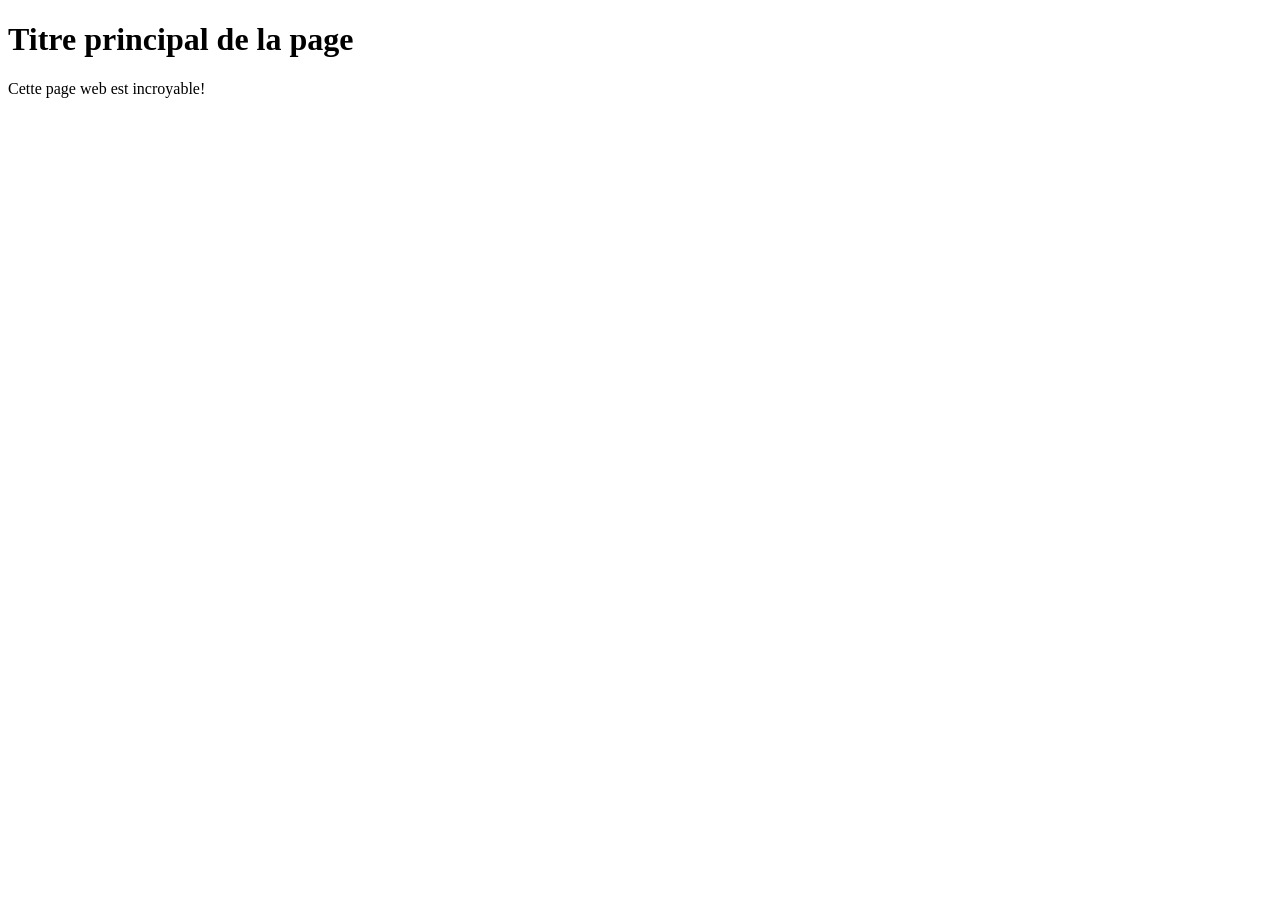
==== contact.html @ e89aed19 "Fait l'arborecence des fichiers et commencer la structure générale du site" ====
<!DOCTYPE html>
<html lang="fr">
<head>
    <!-- Encodage des caractères de la page -->
    <meta charset="utf-8">
    <!-- Ajuste la taille de la page aux différents appareils : pc, mobiles, tablettes -->
    <meta name="viewport" content="width=device-width, initial-scale=1, shrink-to-fit=no">
    <!-- Titre de la page. Visible dans l'onglet du navigateur -->
    <title>Titre de la page | nom du site</title>
    <!-- Auteur -->
    <meta name="author" content="Steve Fallet">
    <!-- Icône de base du site : FAVICON -->
    <link rel="icon" type="image/x-icon" href="favicon.ico">
</head>
<body>
<!-- Titre principal (unique) de la page -->
<h1>Titre principal de la page</h1>
<!-- Un paragraphe -->
<p>Cette page web est incroyable!</p>
</body>
</html>
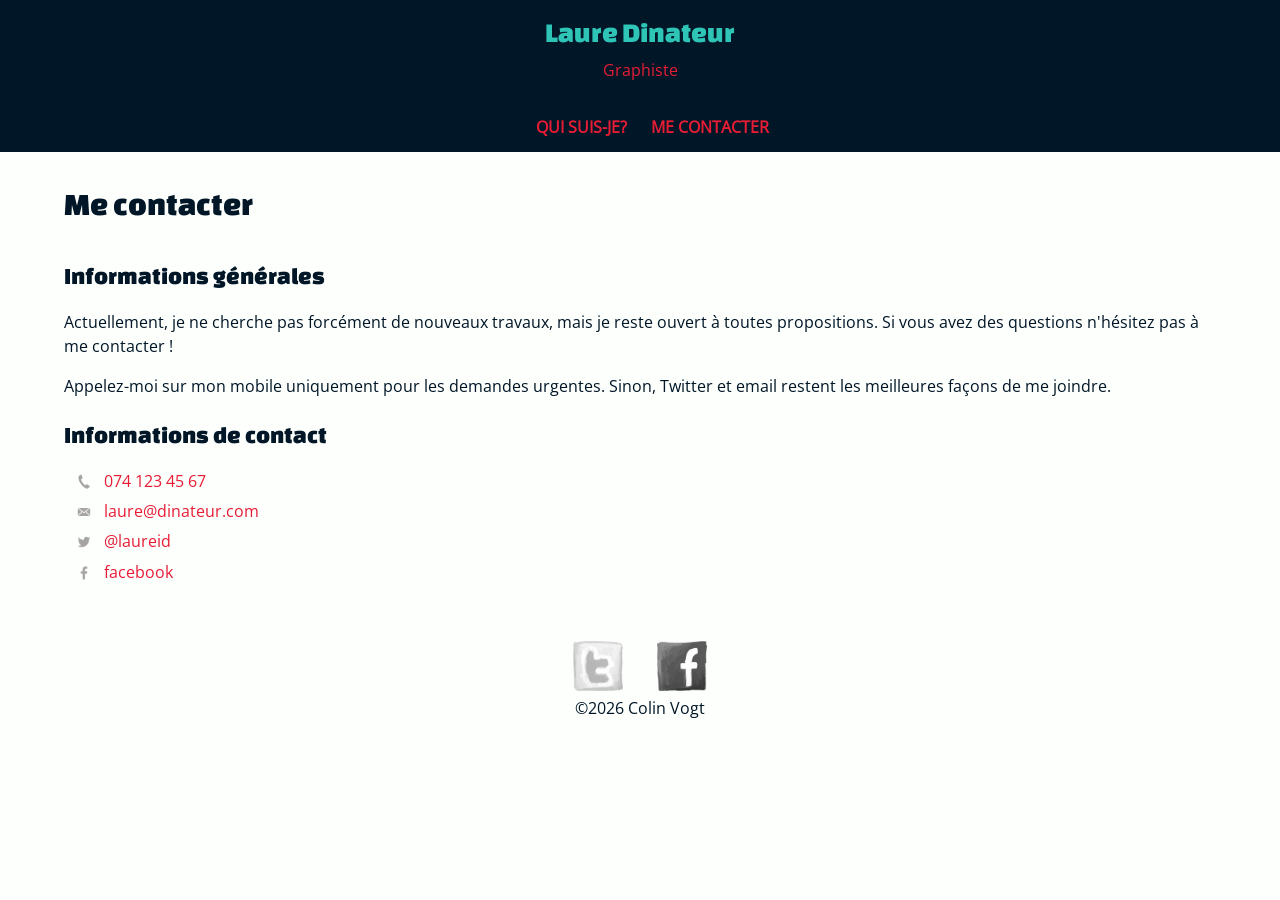
==== commit ea4af351: "Fini la page Contact" ====
--- a/contact.html
+++ b/contact.html
@@ -6,16 +6,67 @@
     <!-- Ajuste la taille de la page aux différents appareils : pc, mobiles, tablettes -->
     <meta name="viewport" content="width=device-width, initial-scale=1, shrink-to-fit=no">
     <!-- Titre de la page. Visible dans l'onglet du navigateur -->
-    <title>Titre de la page | nom du site</title>
+    <title>Me contacter | Laure Dinateur</title>
     <!-- Auteur -->
-    <meta name="author" content="Steve Fallet">
+    <meta name="author" content="Colin Vogt">
     <!-- Icône de base du site : FAVICON -->
     <link rel="icon" type="image/x-icon" href="favicon.ico">
+    <link rel="stylesheet" href="css/normalize.css">
+    <link rel="stylesheet" href="css/main.css">
+
 </head>
-<body>
-<!-- Titre principal (unique) de la page -->
-<h1>Titre principal de la page</h1>
-<!-- Un paragraphe -->
-<p>Cette page web est incroyable!</p>
+<body class="page-contact">
+<header>
+    <a href="index.html" class="logo">
+        <div class="nom">Laure Dinateur</div>
+        <div class="metier">Graphiste</div>
+        <nav class="menu">
+            <ul>
+                <li><a class="accueil" href="index.html">Accueil</a></li>
+                <li><a href="informations.html">Qui suis-je?</a></li>
+                <li><a href="contact.html">Me contacter</a></li>
+            </ul>
+        </nav>
+    </a>
+</header>
+<main>
+    <!-- Titre principal (unique) de la page -->
+    <h1>Me contacter</h1>
+
+    <section>
+        <h2>Informations générales</h2>
+
+        <p>Actuellement, je ne cherche pas forcément de nouveaux travaux,
+            mais je reste ouvert à toutes propositions. Si vous avez des
+            questions n'hésitez pas à me contacter !</p>
+
+        <p>Appelez-moi sur mon mobile uniquement pour les demandes urgentes.
+            Sinon, Twitter et email restent les meilleures façons de me joindre.</p>
+    </section>
+
+    <nav>
+        <h2>Informations de contact</h2>
+        <ul class="info-contact">
+            <li><a href="tel:0741234567">074 123 45 67</a></li>
+            <li><a href="mailto:laure@dinateur.com">laure@dinateur.com</a></li>
+            <li><a href="https://twitter.com/@lauredi">@laureid</a></li>
+            <li><a href="https://facebook.com/laure.dinateur">facebook</a></li>
+        </ul>
+    </nav>
+</main>
+<footer>
+    <nav>
+        <ul>
+            <li><a href="https://twitter.com/lauredi" target="_blank" rel="noopener noreferrer">
+                <img class="twitter" src="_sources/img/twitter-draw.png" alt="Logo de Twitter">
+            </a>
+            </li>
+
+            <li><img class="Facebook" src="_sources/img/facebook-draw.png" alt="Logo de Facebook">
+            </li>
+        </ul>
+    </nav>
+    &copy;2026 Colin Vogt
+</footer>
 </body>
 </html>
--- a/css/main.css
+++ b/css/main.css
@@ -0,0 +1,179 @@
+/* open-sans-regular - latin */
+@font-face {
+    font-display: swap; /* Check https://developer.mozilla.org/en-US/docs/Web/CSS/@font-face/font-display for other options. */
+    font-family: 'Open Sans';
+    font-style: normal;
+    font-weight: 400;
+    src: url('../fonts/open-sans-v44-latin-regular.woff2') format('woff2'); /* Chrome 36+, Opera 23+, Firefox 39+, Safari 12+, iOS 10+ */
+}
+
+* {
+    box-sizing: border-box;
+}
+
+/* changa-one-regular - latin */
+@font-face {
+    font-display: swap; /* Check https://developer.mozilla.org/en-US/docs/Web/CSS/@font-face/font-display for other options. */
+    font-family: 'Changa One';
+    font-style: normal;
+    font-weight: 400;
+    src: url('../fonts/changa-one-v22-latin-regular.woff2') format('woff2'); /* Chrome 36+, Opera 23+, Firefox 39+, Safari 12+, iOS 10+ */
+}
+
+body {
+    background-color: #fdfffc;
+    color: #011627;
+    font-size: 100%;
+    line-height: 1.4;
+    font-family: Open Sans, sans-serif;
+    font-weight: 400;
+}
+
+h1, h2, h3, h4, h5, h6 {
+    font-family: 'Changa One', sans-serif;
+    font-weight: 400;
+}
+
+h1 {
+    font-size: 2rem;
+    margin-bottom: 1em;
+}
+
+h2 {
+    font-size: 1.5rem;
+    margin-bottom: .75em;
+}
+
+p {
+    line-height: 1.5;
+}
+
+a {
+    color: #e71d36;
+    text-decoration: none;
+}
+
+.nom {
+    font-family: 'Changa One', sans-serif;
+    font-size: 1.75rem;
+    line-height: 0.8;
+    margin: 1rem 0;
+    color: #2ec4b6;
+}
+
+.medium {
+    margin-top: -5px;
+}
+
+header {
+    text-align: center;
+    background-color: #011627;
+    padding-top: 5px;
+    margin-bottom: 30px;
+}
+
+header nav {
+    padding: 10px 0;
+    margin-top: 20px;
+}
+
+.accueil {
+    display: none;
+}
+
+header nav ul {
+    padding: 0;
+    margin: 0 10px;
+}
+
+header nav ul li {
+    text-transform: uppercase;
+    padding: 0;
+    display: inline-block;
+}
+
+header nav ul li a {
+    font-weight: 800;
+    line-height: 30px;
+    padding: 15px 10px;
+}
+
+header nav ul li a:hover {
+    color: #2ec4b6;
+}
+
+main {
+    margin: 0 5%;
+}
+
+footer {
+    padding: 50px 0 0;
+    text-align: center;
+}
+
+footer nav ul {
+    list-style: none;
+    padding: 0;
+    margin: 0;
+}
+
+footer nav ul li {
+    display: inline-block;
+}
+
+footer nav ul li img {
+    width: 50px;
+    margin: 0 15px;
+    filter: grayscale(1);
+}
+
+footer nav ul li img:hover {
+    filter: grayscale(0);
+    transition: filter 500ms linear;
+}
+
+.profil {
+    max-width: 100%;
+    width: 150px;
+    border-radius: 50%;
+    margin: 0 auto;
+    display: block;
+}
+
+.page-contact .info-contact {
+    margin: 0 0 0 10px;
+    padding: 0;
+    list-style: none;
+}
+
+.page-contact .info-contact li {
+    margin-bottom: .5em;
+
+}
+
+.page-contact .info-contact li a {
+    background-repeat: no-repeat;
+    background-size: 20px 20px;
+    background-position: 0 2px;
+    padding: 0 0 0 30px;
+}
+
+.page-contact .info-contact li a[href^="mailto:"] {
+    background-image: url('../_sources/img/mail.png');
+}
+
+.page-contact .info-contact li a[href^="tel:"] {
+    background-image: url('../_sources/img/phone.png');
+}
+
+.page-contact .info-contact li a[href^="https://facebook.com"] {
+    background-image: url('../_sources/img/facebook.png');
+}
+
+.page-contact .info-contact li a[href^="https://twitter.com/"] {
+    background-image: url('../_sources/img/twitter.png');
+}
+
+.active {
+    color: #2ec4b6;
+}
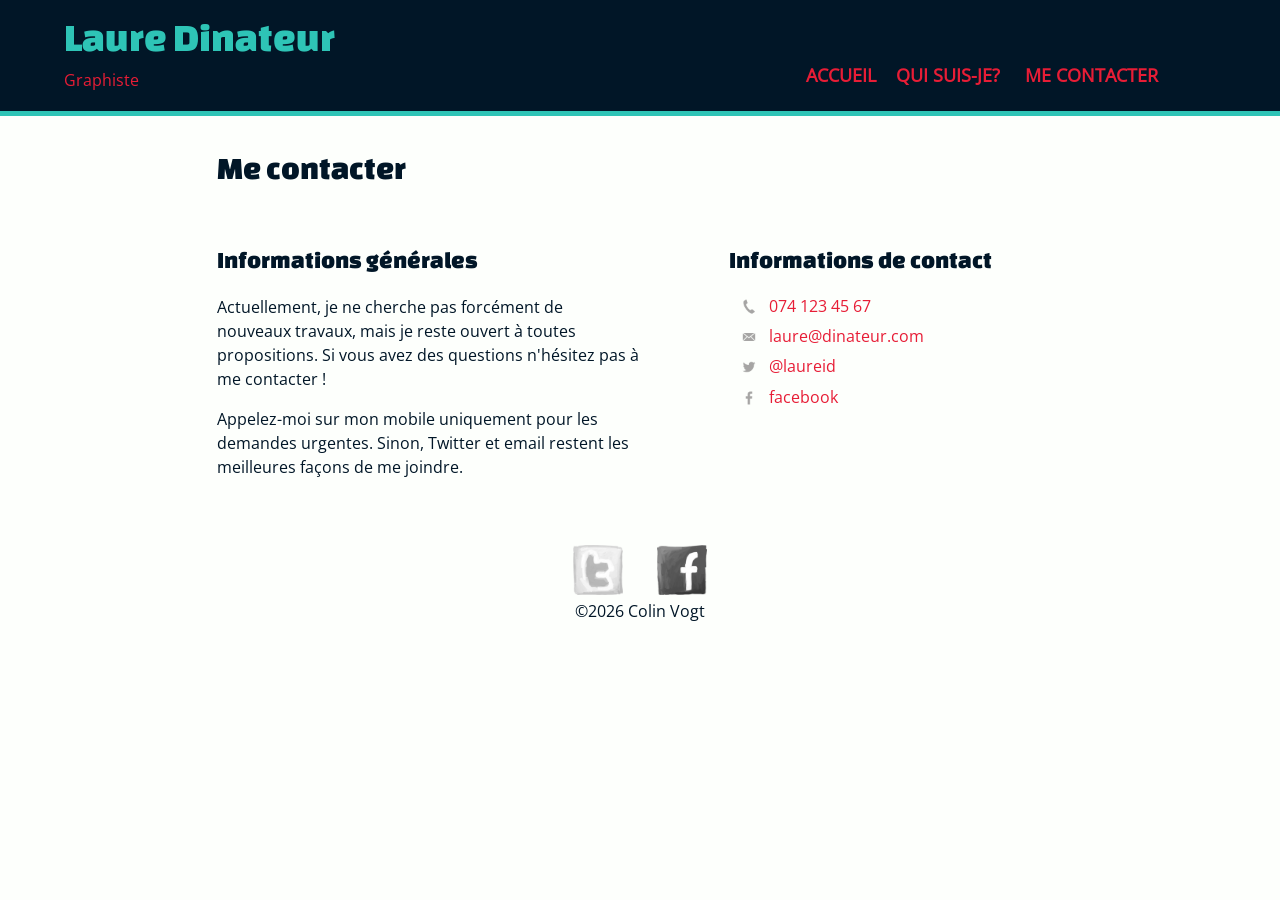
==== commit a53df105: "Fini l'exercice" ====
--- a/contact.html
+++ b/contact.html
@@ -13,6 +13,7 @@
     <link rel="icon" type="image/x-icon" href="favicon.ico">
     <link rel="stylesheet" href="css/normalize.css">
     <link rel="stylesheet" href="css/main.css">
+    <link rel="stylesheet" href="css/responsive.css">
 
 </head>
 <body class="page-contact">
@@ -33,7 +34,7 @@
     <!-- Titre principal (unique) de la page -->
     <h1>Me contacter</h1>
 
-    <section>
+    <section class="info">
         <h2>Informations générales</h2>
 
         <p>Actuellement, je ne cherche pas forcément de nouveaux travaux,
@@ -44,7 +45,7 @@
             Sinon, Twitter et email restent les meilleures façons de me joindre.</p>
     </section>
 
-    <nav>
+    <section class="contact">
         <h2>Informations de contact</h2>
         <ul class="info-contact">
             <li><a href="tel:0741234567">074 123 45 67</a></li>
@@ -52,17 +53,21 @@
             <li><a href="https://twitter.com/@lauredi">@laureid</a></li>
             <li><a href="https://facebook.com/laure.dinateur">facebook</a></li>
         </ul>
-    </nav>
+    </section>
 </main>
 <footer>
     <nav>
         <ul>
-            <li><a href="https://twitter.com/lauredi" target="_blank" rel="noopener noreferrer">
-                <img class="twitter" src="_sources/img/twitter-draw.png" alt="Logo de Twitter">
+            <li>
+                <a href="https://twitter.com/lauredi" target="_blank" rel="noopener noreferrer">
+                <img class="twitter" src="img/twitter-draw.png" alt="Logo de Twitter">
             </a>
             </li>
 
-            <li><img class="Facebook" src="_sources/img/facebook-draw.png" alt="Logo de Facebook">
+            <li>
+                <a href="https://facebook.com/laure.dinateur" target="_blank" rel="noopener noreferrer">
+                <img class="Facebook" src="img/facebook-draw.png" alt="Logo de Facebook">
+                </a>
             </li>
         </ul>
     </nav>
--- a/css/main.css
+++ b/css/main.css
@@ -140,6 +140,10 @@
     display: block;
 }
 
+.page-info h1 {
+    text-align: center;
+}
+
 .page-contact .info-contact {
     margin: 0 0 0 10px;
     padding: 0;
@@ -159,21 +163,56 @@
 }
 
 .page-contact .info-contact li a[href^="mailto:"] {
-    background-image: url('../_sources/img/mail.png');
+    background-image: url('../img/mail.png');
 }
 
 .page-contact .info-contact li a[href^="tel:"] {
-    background-image: url('../_sources/img/phone.png');
+    background-image: url('../img/phone.png');
 }
 
 .page-contact .info-contact li a[href^="https://facebook.com"] {
-    background-image: url('../_sources/img/facebook.png');
+    background-image: url('../img/facebook.png');
 }
 
 .page-contact .info-contact li a[href^="https://twitter.com/"] {
-    background-image: url('../_sources/img/twitter.png');
+    background-image: url('../img/twitter.png');
 }
 
 .active {
     color: #2ec4b6;
-}+}
+
+.realisations ul {
+    list-style: none;
+    padding: 0;
+    margin: 0;
+    font-size: 0;
+}
+
+.realisations ul li {
+    display: inline-block;
+    width: 40vw;
+    margin: 2.5%;
+    vertical-align: top;
+}
+
+.realisations figure {
+    margin: 0;
+}
+
+.realisations figcaption {
+    background-color: #e7e9eb;
+    padding: 10px;
+    font-size: 1rem;
+    overflow: hidden;
+}
+
+.realisations ul li a {
+   color: #011627;
+}
+
+.realisations img {
+    display: inline-block;
+    width: 100%;
+    height: auto;
+}
--- a/css/responsive.css
+++ b/css/responsive.css
@@ -0,0 +1,73 @@
+/* Ecrans >= 480px */
+@media (min-width: 480px) {
+
+    /*Avec display*/
+    .realisations ul li {
+        width: calc(85% / 3);
+    }
+
+    .profil {
+        float: left;
+        margin: 0 5% 20px 0;
+    }
+
+    .page-contact .info,
+    .page-contact .contact {
+        display: inline-block;
+        width: 50%;
+        vertical-align: top;
+    }
+
+    .page-contact .contact {
+        width: 39%;
+        margin-left: 10%;
+    }
+}
+
+@media (min-width: 660px) {
+
+    header {
+        text-align: left;
+        border-bottom: 5px solid #2ec4b6;
+        vertical-align: top;
+    }
+
+    header .logo {
+        display: inline-block;
+        width: 42%;
+        margin-left: 5%;
+    }
+
+    header .logo .nom {
+        font-size: 2.5rem;
+    }
+
+    header .logo .metier {
+        margin-bottom: 20px;
+    }
+
+    header nav {
+        display: inline-block;
+        vertical-align: top;
+        text-align: right;
+        width: 45%;
+        margin-right: 5%;
+        font-size: 1.125rem;
+    }
+
+    header nav ul li a {
+        margin: 0;
+    }
+}
+
+@media (min-width: 910px) {
+
+    header nav a[href="index.html"] {
+        display: inline;
+    }
+
+    main, footer {
+        max-width: calc(910px - 5%);
+        margin: 0 auto;
+    }
+}
